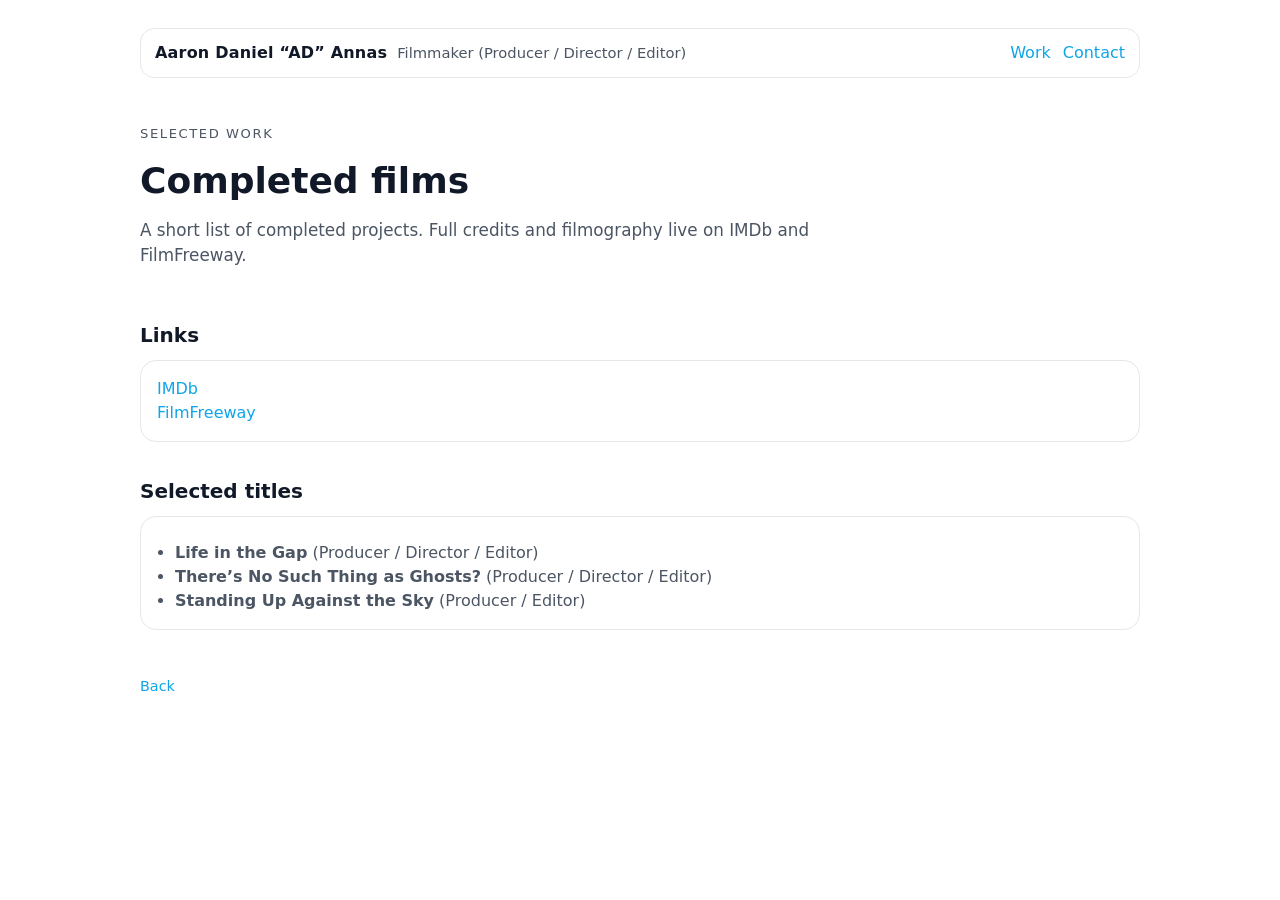
==== work/completed-films.html @ 9cbf058f "Publish portfolio site" ====
<!doctype html>
<html lang="en">
<head>
  <meta charset="utf-8" />
  <meta name="viewport" content="width=device-width,initial-scale=1" />
  <title>Completed films | AD Annas</title>
  <link rel="stylesheet" href="../styles.css" />
</head>
<body>
  <div class="wrap">
    <div class="nav">
      <div class="left">
        <div class="name">Aaron Daniel “AD” Annas</div>
        <div class="role">Filmmaker (Producer / Director / Editor)</div>
      </div>
      <div class="links">
        <a href="../index.html#work">Work</a>
        <a href="../index.html#contact">Contact</a>
      </div>
    </div>

    <div class="hero">
      <div class="kicker">Selected work</div>
      <div class="h1">Completed films</div>
      <div class="sub">A short list of completed projects. Full credits and filmography live on IMDb and FilmFreeway.</div>
    </div>

    <div class="section">
      <h2>Links</h2>
      <div class="panel">
        <p style="margin:0;color:var(--muted)">
          <a href="https://www.imdb.com/name/nm4644428/">IMDb</a><br/>
          <a href="https://filmfreeway.com/AaronDanielAnnas">FilmFreeway</a>
        </p>
      </div>
    </div>

    <div class="section">
      <h2>Selected titles</h2>
      <div class="panel">
        <ul class="list">
          <li><strong>Life in the Gap</strong> (Producer / Director / Editor)</li>
          <li><strong>There’s No Such Thing as Ghosts?</strong> (Producer / Director / Editor)</li>
          <li><strong>Standing Up Against the Sky</strong> (Producer / Editor)</li>
        </ul>
      </div>
    </div>

    <div class="footer">
      <a href="../index.html">Back</a>
    </div>
  </div>
</body>
</html>
---- styles.css ----
/* Minimal, clean portfolio styling */
:root {
  --bg: #ffffff;
  --panel: #ffffff;
  --text: #111827;
  --muted: #4b5563;
  --accent: #0ea5e9;
  --line: #e5e7eb;
  --max: 1040px;
}
* { box-sizing: border-box; }
html, body { margin: 0; padding: 0; }
body {
  font-family: ui-sans-serif, system-ui, -apple-system, Segoe UI, Roboto, Helvetica, Arial;
  background: var(--bg);
  color: var(--text);
  line-height: 1.5;
}
a { color: var(--accent); text-decoration: none; }
a:hover { text-decoration: underline; }
.wrap { max-width: var(--max); margin: 0 auto; padding: 28px 20px 80px; }
.nav {
  display: flex; gap: 14px; align-items: center; justify-content: space-between;
  border: 1px solid var(--line);
  background: rgba(255,255,255,0.9);
  backdrop-filter: blur(10px);
  border-radius: 14px;
  padding: 12px 14px;
  position: sticky; top: 12px;
}
.nav .left { display: flex; gap: 10px; align-items: baseline; }
.nav .name { font-weight: 650; letter-spacing: 0.2px; }
.nav .role { color: var(--muted); font-size: 0.92rem; }
.nav .links { display: flex; gap: 12px; flex-wrap: wrap; justify-content: flex-end; }
.hero { padding: 46px 0 18px; }
.kicker { color: var(--muted); text-transform: uppercase; letter-spacing: 0.12em; font-size: 0.82rem; }
.h1 { font-size: 2.25rem; font-weight: 720; margin: 10px 0 10px; }
.sub {
  color: var(--muted);
  font-size: 1.05rem;
  max-width: 70ch;
}
.grid { display: grid; grid-template-columns: repeat(12, 1fr); gap: 14px; margin-top: 24px; }
.card {
  grid-column: span 6;
  border: 1px solid var(--line);
  background: #ffffff;
  border-radius: 16px;
  padding: 16px 16px 14px;
}
.card h3 { margin: 0 0 6px; }
.card p { margin: 0; color: var(--muted); }
.badges { display: flex; flex-wrap: wrap; gap: 8px; margin-top: 10px; }
.badge {
  border: 1px solid var(--line);
  color: var(--muted);
  border-radius: 999px;
  padding: 4px 10px;
  font-size: 0.82rem;
}
.section { margin-top: 34px; }
.section h2 { margin: 0 0 10px; font-size: 1.25rem; }
.two { display: grid; grid-template-columns: 1.3fr 1fr; gap: 14px; }
.panel {
  border: 1px solid var(--line);
  background: #ffffff;
  border-radius: 16px;
  padding: 16px;
}
.list { margin: 8px 0 0; padding-left: 18px; color: var(--muted); }
.footer { margin-top: 46px; color: var(--muted); font-size: 0.9rem; }
@media (max-width: 860px) {
  .card { grid-column: span 12; }
  .two { grid-template-columns: 1fr; }
  .nav { position: static; }
}
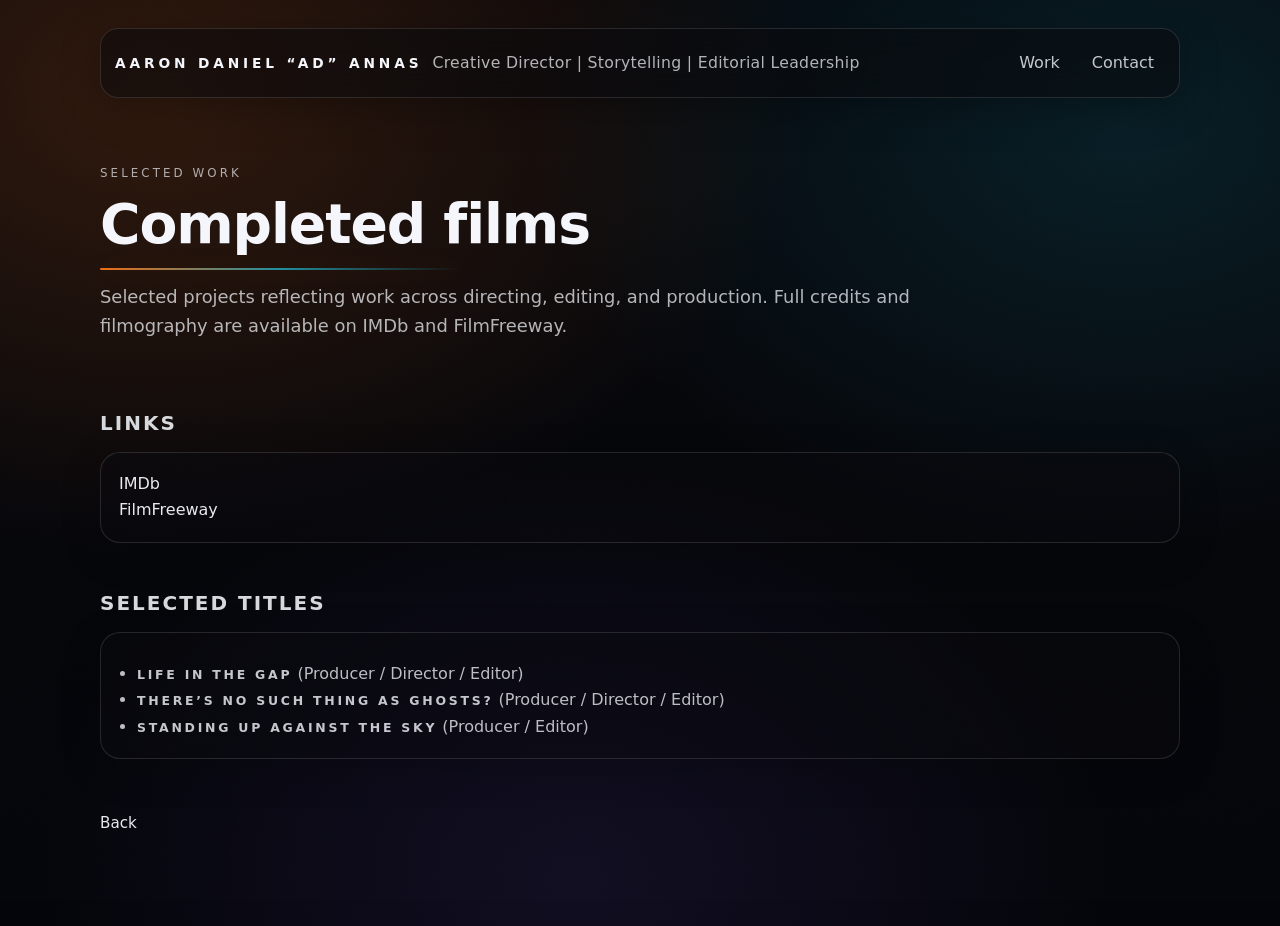
==== commit d8b8c587: "Tighten portfolio copy for consistency" ====
--- a/work/completed-films.html
+++ b/work/completed-films.html
@@ -11,7 +11,7 @@
     <div class="nav">
       <div class="left">
         <div class="name">Aaron Daniel “AD” Annas</div>
-        <div class="role">Filmmaker (Producer / Director / Editor)</div>
+        <div class="role">Creative Director | Storytelling | Editorial Leadership</div>
       </div>
       <div class="links">
         <a href="../index.html#work">Work</a>
@@ -22,7 +22,7 @@
     <div class="hero">
       <div class="kicker">Selected work</div>
       <div class="h1">Completed films</div>
-      <div class="sub">A short list of completed projects. Full credits and filmography live on IMDb and FilmFreeway.</div>
+      <div class="sub">Selected projects reflecting work across directing, editing, and production. Full credits and filmography are available on IMDb and FilmFreeway.</div>
     </div>
 
     <div class="section">
--- a/styles.css
+++ b/styles.css
@@ -1,76 +1,311 @@
-/* Minimal, clean portfolio styling */
+/* Bold, cinematic portfolio styling (storyteller-first) */
 :root {
-  --bg: #ffffff;
-  --panel: #ffffff;
-  --text: #111827;
-  --muted: #4b5563;
-  --accent: #0ea5e9;
-  --line: #e5e7eb;
-  --max: 1040px;
-}
+  --bg: #05060a;
+  --panel: rgba(12, 13, 18, 0.66);
+  --panel2: rgba(17, 19, 26, 0.60);
+  --text: #f4f6fb;
+  --muted: rgba(244, 246, 251, 0.72);
+  --muted2: rgba(244, 246, 251, 0.60);
+  --accent: #f97316; /* cinematic amber */
+  --accent2: #22d3ee; /* cool cyan */
+  --line: rgba(255,255,255,0.12);
+  --max: 1120px;
+  --radius: 18px;
+  --shadow: 0 18px 60px rgba(0,0,0,0.55);
+}
+
 * { box-sizing: border-box; }
 html, body { margin: 0; padding: 0; }
+html { scroll-behavior: smooth; }
+
 body {
-  font-family: ui-sans-serif, system-ui, -apple-system, Segoe UI, Roboto, Helvetica, Arial;
-  background: var(--bg);
+  font-family: ui-sans-serif, system-ui, -apple-system, "Inter", Segoe UI, Roboto, Helvetica, Arial;
+  background:
+    radial-gradient(1200px 850px at 12% 10%, rgba(249, 115, 22, 0.18), transparent 55%),
+    radial-gradient(1000px 700px at 88% 14%, rgba(34, 211, 238, 0.12), transparent 60%),
+    radial-gradient(900px 700px at 45% 95%, rgba(139, 92, 246, 0.10), transparent 60%),
+    linear-gradient(180deg, #04050a 0%, #05060a 40%, #04050a 100%);
   color: var(--text);
-  line-height: 1.5;
-}
-a { color: var(--accent); text-decoration: none; }
-a:hover { text-decoration: underline; }
-.wrap { max-width: var(--max); margin: 0 auto; padding: 28px 20px 80px; }
+  line-height: 1.65;
+}
+
+/* subtle film grain */
+body::before{
+  content:"";
+  position: fixed;
+  inset: 0;
+  pointer-events: none;
+  opacity: 0.14;
+  mix-blend-mode: overlay;
+  background-image:
+    url("data:image/svg+xml,%3Csvg xmlns='http://www.w3.org/2000/svg' width='220' height='220'%3E%3Cfilter id='n'%3E%3CfeTurbulence type='fractalNoise' baseFrequency='.9' numOctaves='3' stitchTiles='stitch'/%3E%3C/filter%3E%3Crect width='220' height='220' filter='url(%23n)' opacity='.35'/%3E%3C/svg%3E");
+  background-size: 220px 220px;
+}
+
+a { color: rgba(244, 246, 251, 0.95); text-decoration: none; }
+a:hover { text-decoration: none; }
+
+a:focus-visible {
+  outline: 2px solid rgba(34, 211, 238, 0.9);
+  outline-offset: 3px;
+  border-radius: 10px;
+}
+
+.skip {
+  position: absolute;
+  left: -999px;
+  top: 8px;
+  background: #ffffff;
+  color: #000;
+  padding: 10px 12px;
+  border-radius: 10px;
+  z-index: 999;
+}
+.skip:focus { left: 12px; }
+
+.wrap { max-width: var(--max); margin: 0 auto; padding: 28px 20px 90px; }
+
 .nav {
-  display: flex; gap: 14px; align-items: center; justify-content: space-between;
+  display: flex;
+  gap: 14px;
+  align-items: center;
+  justify-content: space-between;
   border: 1px solid var(--line);
-  background: rgba(255,255,255,0.9);
-  backdrop-filter: blur(10px);
-  border-radius: 14px;
+  background: rgba(10, 10, 14, 0.55);
+  backdrop-filter: blur(14px);
+  border-radius: var(--radius);
   padding: 12px 14px;
-  position: sticky; top: 12px;
-}
-.nav .left { display: flex; gap: 10px; align-items: baseline; }
-.nav .name { font-weight: 650; letter-spacing: 0.2px; }
-.nav .role { color: var(--muted); font-size: 0.92rem; }
-.nav .links { display: flex; gap: 12px; flex-wrap: wrap; justify-content: flex-end; }
-.hero { padding: 46px 0 18px; }
-.kicker { color: var(--muted); text-transform: uppercase; letter-spacing: 0.12em; font-size: 0.82rem; }
-.h1 { font-size: 2.25rem; font-weight: 720; margin: 10px 0 10px; }
+  position: sticky;
+  top: 12px;
+  z-index: 50;
+  box-shadow: 0 10px 40px rgba(0,0,0,0.28);
+}
+
+.nav .left { display: flex; gap: 10px; align-items: baseline; flex-wrap: wrap; }
+.nav .name {
+  font-weight: 820;
+  letter-spacing: 0.28em;
+  text-transform: uppercase;
+  font-size: 0.86rem;
+}
+.nav .role { color: var(--muted); font-size: 0.98rem; letter-spacing: 0.02em; }
+
+.nav .links { display: flex; gap: 10px; flex-wrap: wrap; justify-content: flex-end; }
+.nav .links a {
+  color: rgba(244, 246, 251, 0.80);
+  padding: 8px 10px;
+  border-radius: 999px;
+  border: 1px solid transparent;
+}
+.nav .links a:hover {
+  color: rgba(244, 246, 251, 0.96);
+  border-color: rgba(255,255,255,0.14);
+  background: rgba(255,255,255,0.05);
+}
+
+.hero {
+  position: relative;
+  padding: 66px 0 22px;
+  overflow: hidden;
+}
+
+.hero__backdrop {
+  position: absolute;
+  inset: -120px -120px auto -120px;
+  height: 520px;
+  background:
+    radial-gradient(900px 320px at 18% 24%, rgba(249,115,22,0.28), transparent 62%),
+    radial-gradient(860px 320px at 82% 28%, rgba(34,211,238,0.18), transparent 62%),
+    linear-gradient(180deg, rgba(255,255,255,0.08), transparent 70%);
+  pointer-events: none;
+}
+
+.kicker {
+  color: rgba(244, 246, 251, 0.68);
+  text-transform: uppercase;
+  letter-spacing: 0.26em;
+  font-size: 0.74rem;
+}
+
+.h1 {
+  font-size: clamp(2.3rem, 4.6vw, 3.45rem);
+  font-weight: 880;
+  margin: 12px 0 12px;
+  letter-spacing: -0.02em;
+  line-height: 1.05;
+  position: relative;
+}
+
+/* neon underline that feels like a title card */
+.h1::after{
+  content:"";
+  display:block;
+  width: min(360px, 60%);
+  height: 2px;
+  margin-top: 14px;
+  background: linear-gradient(90deg, rgba(249,115,22,0.95), rgba(34,211,238,0.65), rgba(255,255,255,0.0));
+  border-radius: 999px;
+  box-shadow: 0 0 22px rgba(249,115,22,0.22);
+}
+
 .sub {
   color: var(--muted);
-  font-size: 1.05rem;
-  max-width: 70ch;
-}
-.grid { display: grid; grid-template-columns: repeat(12, 1fr); gap: 14px; margin-top: 24px; }
+  font-size: 1.12rem;
+  max-width: 74ch;
+}
+
+.cta{display:flex;gap:10px;flex-wrap:wrap;margin-top:18px}
+
+.btn{
+  display:inline-block;
+  padding: 11px 14px;
+  border-radius: 14px;
+  border: 1px solid rgba(255,255,255,0.16);
+  background: rgba(255,255,255,0.06);
+  color: rgba(244, 246, 251, 0.92);
+  font-weight: 800;
+  letter-spacing: 0.02em;
+  position: relative;
+  overflow: hidden;
+}
+
+.btn::before{
+  content:"";
+  position:absolute;
+  inset:-2px;
+  background: linear-gradient(135deg, rgba(249,115,22,0.22), rgba(34,211,238,0.14));
+  opacity: 0;
+  transition: opacity 220ms ease;
+}
+.btn > *{ position: relative; }
+.btn:hover::before{ opacity: 1; }
+
+.btn:hover{
+  border-color: rgba(255,255,255,0.22);
+}
+
+.btn.secondary{
+  background: linear-gradient(135deg, rgba(249,115,22,0.22), rgba(34,211,238,0.14));
+  border-color: rgba(249,115,22,0.28);
+}
+
+.grid { display: grid; grid-template-columns: repeat(12, 1fr); gap: 14px; margin-top: 28px; }
+
 .card {
   grid-column: span 6;
   border: 1px solid var(--line);
-  background: #ffffff;
-  border-radius: 16px;
-  padding: 16px 16px 14px;
-}
-.card h3 { margin: 0 0 6px; }
-.card p { margin: 0; color: var(--muted); }
-.badges { display: flex; flex-wrap: wrap; gap: 8px; margin-top: 10px; }
+  background: linear-gradient(180deg, rgba(17, 19, 26, 0.74), rgba(10,10,14,0.58));
+  border-radius: calc(var(--radius) + 2px);
+  padding: 18px 18px 16px;
+  position: relative;
+  overflow: hidden;
+  box-shadow: 0 10px 40px rgba(0,0,0,0.24);
+  transition: transform 180ms ease, box-shadow 180ms ease, border-color 180ms ease;
+}
+
+.card::before {
+  content: "";
+  position: absolute;
+  inset: 0;
+  background:
+    radial-gradient(680px 260px at 15% 10%, rgba(249,115,22,0.18), transparent 60%),
+    radial-gradient(680px 280px at 88% 15%, rgba(34,211,238,0.12), transparent 60%);
+  opacity: 0.0;
+  transition: opacity 220ms ease;
+  pointer-events: none;
+}
+
+.card::after{
+  content:"";
+  position:absolute;
+  inset:0;
+  border-radius: inherit;
+  background: linear-gradient(180deg, rgba(255,255,255,0.10), transparent 30%);
+  opacity: 0.35;
+  pointer-events:none;
+}
+
+.card:hover::before { opacity: 1; }
+
+.card:hover {
+  transform: translateY(-3px);
+  border-color: rgba(255,255,255,0.18);
+  box-shadow: var(--shadow);
+}
+
+.card h3 { margin: 0 0 8px; font-size: 1.12rem; letter-spacing: 0.01em; }
+.card p { margin: 0; color: rgba(244,246,251,0.76); }
+
+.badges { display: flex; flex-wrap: wrap; gap: 8px; margin-top: 12px; }
+
 .badge {
-  border: 1px solid var(--line);
-  color: var(--muted);
+  border: 1px solid rgba(255,255,255,0.12);
+  color: rgba(244,246,251,0.68);
   border-radius: 999px;
-  padding: 4px 10px;
+  padding: 5px 10px;
   font-size: 0.82rem;
-}
-.section { margin-top: 34px; }
-.section h2 { margin: 0 0 10px; font-size: 1.25rem; }
+  background: rgba(255,255,255,0.04);
+}
+
+.section { margin-top: 44px; }
+
+.section h2 {
+  margin: 0 0 12px;
+  font-size: 1.25rem;
+  letter-spacing: 0.10em;
+  text-transform: uppercase;
+  color: rgba(244,246,251,0.88);
+}
+
 .two { display: grid; grid-template-columns: 1.3fr 1fr; gap: 14px; }
+
 .panel {
   border: 1px solid var(--line);
-  background: #ffffff;
-  border-radius: 16px;
-  padding: 16px;
-}
-.list { margin: 8px 0 0; padding-left: 18px; color: var(--muted); }
-.footer { margin-top: 46px; color: var(--muted); font-size: 0.9rem; }
+  background: rgba(10,10,14,0.45);
+  border-radius: calc(var(--radius) + 2px);
+  padding: 18px;
+  box-shadow: 0 10px 40px rgba(0,0,0,0.20);
+}
+
+.panel strong {
+  text-transform: uppercase;
+  letter-spacing: 0.22em;
+  font-size: 0.78rem;
+  color: rgba(244,246,251,0.80);
+}
+
+.list { margin: 10px 0 0; padding-left: 18px; color: rgba(244,246,251,0.76); }
+
+.footer {
+  margin-top: 52px;
+  color: rgba(244,246,251,0.55);
+  font-size: 0.95rem;
+}
+
 @media (max-width: 860px) {
   .card { grid-column: span 12; }
   .two { grid-template-columns: 1fr; }
   .nav { position: static; }
 }
+
+@media (prefers-reduced-motion: reduce) {
+  html { scroll-behavior: auto; }
+  .card, .btn { transition: none; }
+  .card::before, .btn::before { transition: none; }
+}
+
+
+/* Thumbnail images on project cards */
+.thumb{
+  width:100%;
+  height: 128px;
+  object-fit: cover;
+  border-radius: calc(var(--radius) + 4px);
+  border: 1px solid rgba(255,255,255,0.10);
+  margin-bottom: 12px;
+  filter: saturate(1.05) contrast(1.03);
+  box-shadow: 0 12px 34px rgba(0,0,0,0.45);
+}
+@media (max-width: 860px){
+  .thumb{ height: 160px; }
+}
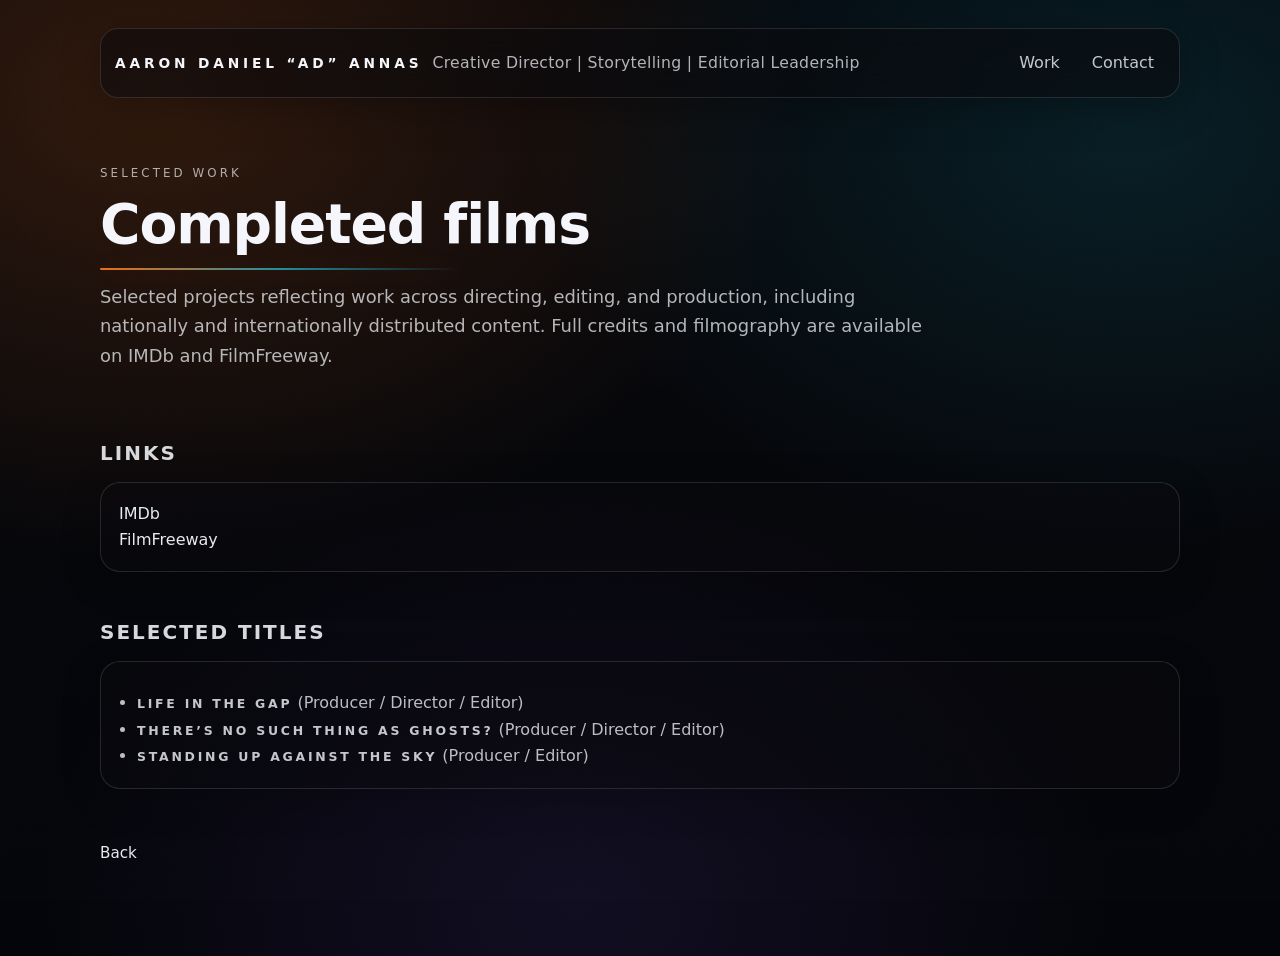
==== commit 0d9caa67: "Final copy refinement" ====
--- a/work/completed-films.html
+++ b/work/completed-films.html
@@ -22,7 +22,7 @@
     <div class="hero">
       <div class="kicker">Selected work</div>
       <div class="h1">Completed films</div>
-      <div class="sub">Selected projects reflecting work across directing, editing, and production. Full credits and filmography are available on IMDb and FilmFreeway.</div>
+      <div class="sub">Selected projects reflecting work across directing, editing, and production, including nationally and internationally distributed content. Full credits and filmography are available on IMDb and FilmFreeway.</div>
     </div>
 
     <div class="section">
@@ -39,7 +39,7 @@
       <h2>Selected titles</h2>
       <div class="panel">
         <ul class="list">
-          <li><strong>Life in the Gap</strong> (Producer / Director / Editor)</li>
+          <li><strong>Life In the Gap</strong> (Producer / Director / Editor)</li>
           <li><strong>There’s No Such Thing as Ghosts?</strong> (Producer / Director / Editor)</li>
           <li><strong>Standing Up Against the Sky</strong> (Producer / Editor)</li>
         </ul>
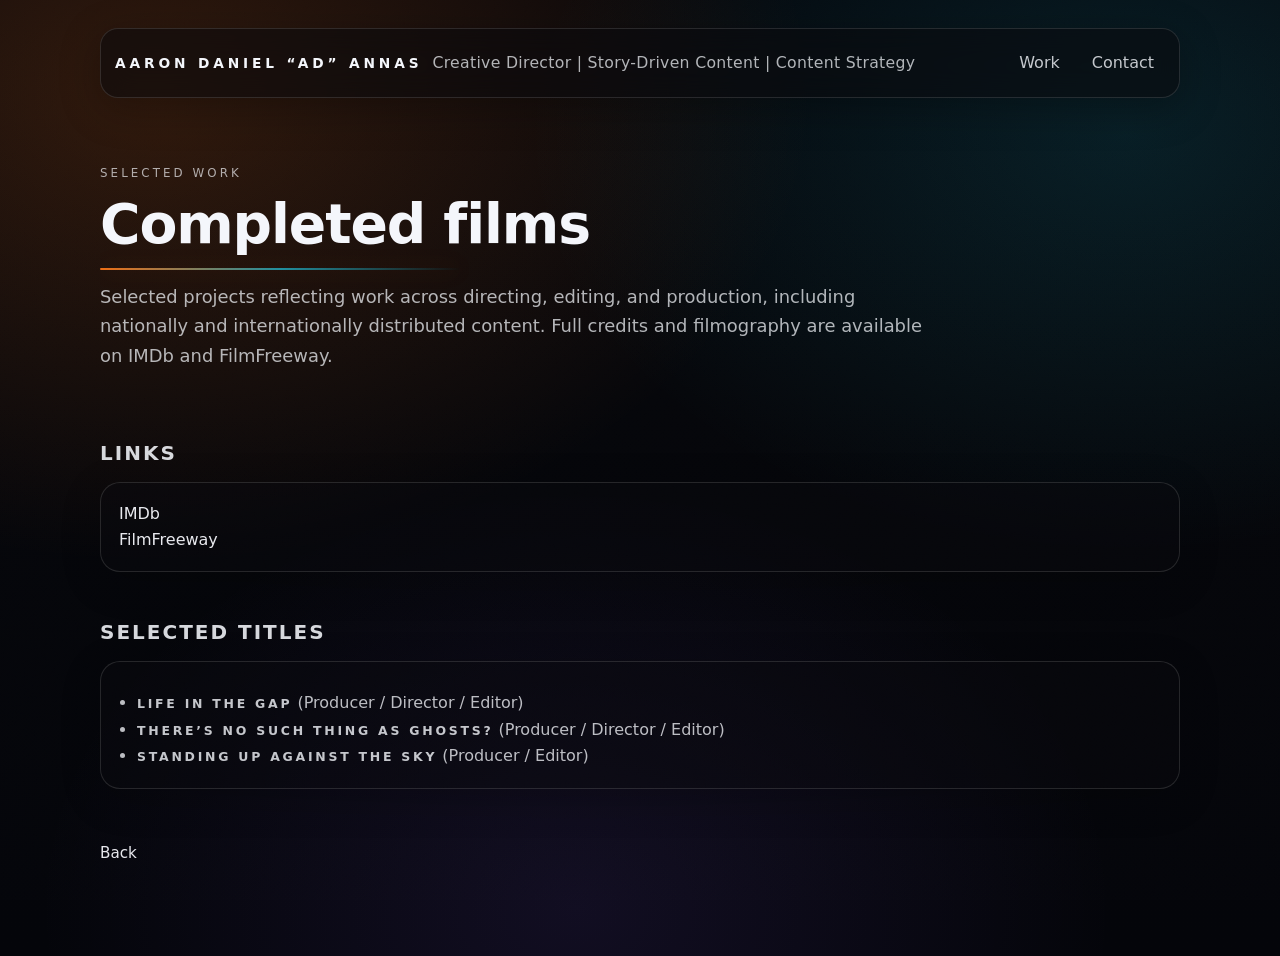
==== commit c5114265: "Update headline to Story-Driven Content + Content Strategy" ====
--- a/work/completed-films.html
+++ b/work/completed-films.html
@@ -11,7 +11,7 @@
     <div class="nav">
       <div class="left">
         <div class="name">Aaron Daniel “AD” Annas</div>
-        <div class="role">Creative Director | Storytelling | Editorial Leadership</div>
+        <div class="role">Creative Director | Story-Driven Content | Content Strategy</div>
       </div>
       <div class="links">
         <a href="../index.html#work">Work</a>
